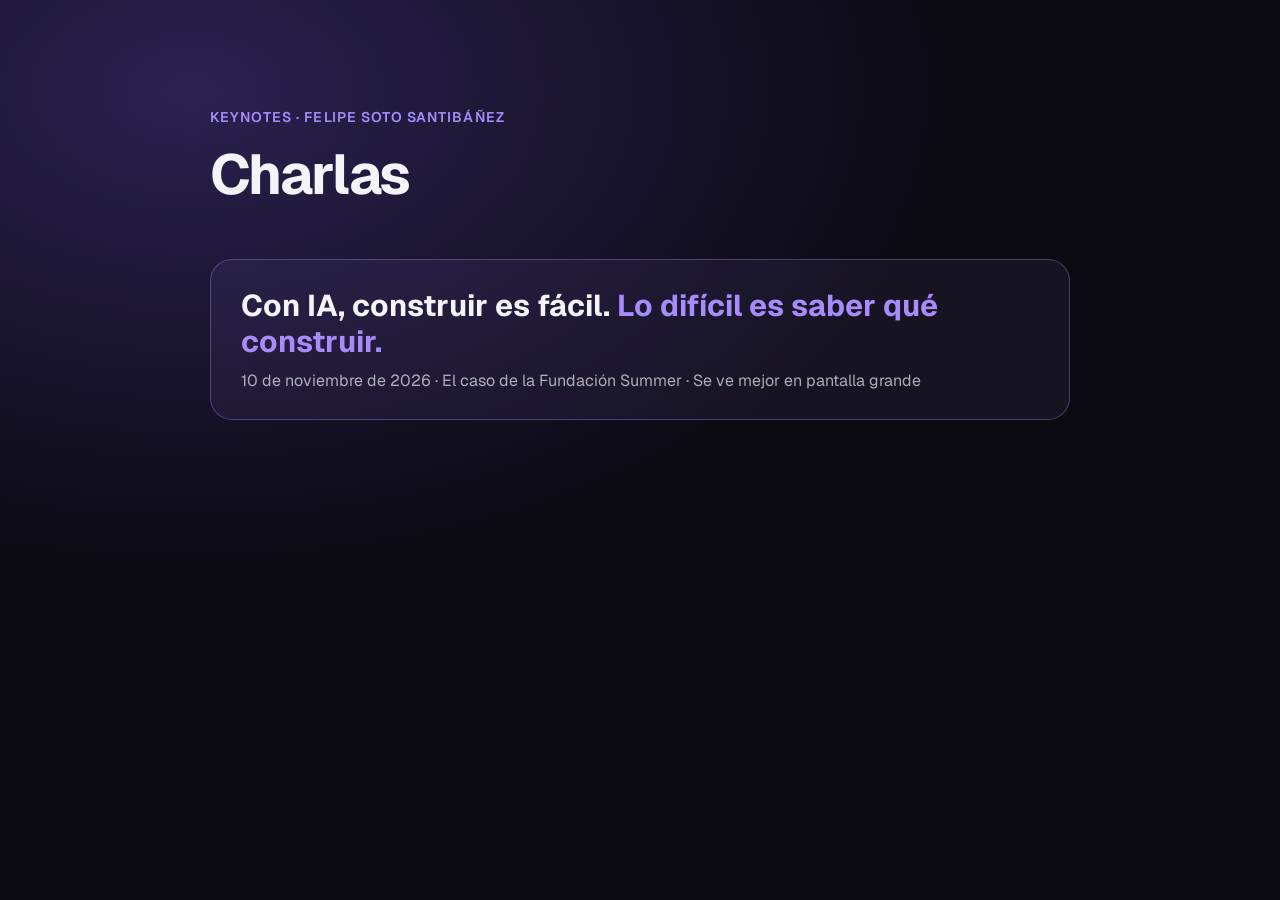
==== publico/index.html @ e046ee0c "Publicar keynote «Con IA, construir es fácil» en GitHub Pages Solo la versión pública del deck (sin " ====
<!doctype html>
<html lang="es"><head><meta charset="utf-8"><meta name="viewport" content="width=device-width, initial-scale=1">
<title>Keynotes · Felipe Soto</title>
<link rel="preconnect" href="https://fonts.googleapis.com"><link rel="preconnect" href="https://fonts.gstatic.com" crossorigin>
<link href="https://fonts.googleapis.com/css2?family=Geist:wght@400;600;700&display=swap" rel="stylesheet">
<style>
:root { --bg: #0b0a12; --ink: #f4f3f7; --muted: rgba(244,243,247,.68); --acc: #a78bfa; }
* { box-sizing: border-box; margin: 0; }
body { background: radial-gradient(1100px 700px at 15% 10%, rgba(124,92,240,.28), transparent 70%), var(--bg); color: var(--ink); font-family: 'Geist', system-ui, sans-serif; min-height: 100vh; padding: 12vh 16px; }
main { max-width: 860px; margin: 0 auto; }
.eti { color: var(--acc); font-weight: 600; letter-spacing: .08em; text-transform: uppercase; font-size: 14px; }
h1 { font-size: clamp(34px, 6vw, 56px); letter-spacing: -.03em; margin: 12px 0 48px; }
a.charla { display: block; padding: 28px 30px; border-radius: 22px; border: 1.5px solid rgba(167,139,250,.35); background: rgba(167,139,250,.07); color: inherit; text-decoration: none; transition: transform .2s, border-color .2s; }
a.charla:hover { transform: translateY(-3px); border-color: var(--acc); }
a.charla b { display: block; font-size: clamp(22px, 3.4vw, 30px); line-height: 1.2; }
a.charla b em { font-style: normal; color: var(--acc); }
a.charla span { display: block; color: var(--muted); margin-top: 10px; font-size: 16px; }
</style></head>
<body><main>
  <div class="eti">Keynotes · Felipe Soto Santibáñez</div>
  <h1>Charlas</h1>
  <a class="charla" href="2026-11-ia-trabajo-real/"><b>Con IA, construir es fácil. <em>Lo difícil es saber qué construir.</em></b><span>10 de noviembre de 2026 · El caso de la Fundación Summer · Se ve mejor en pantalla grande</span></a>
</main></body></html>
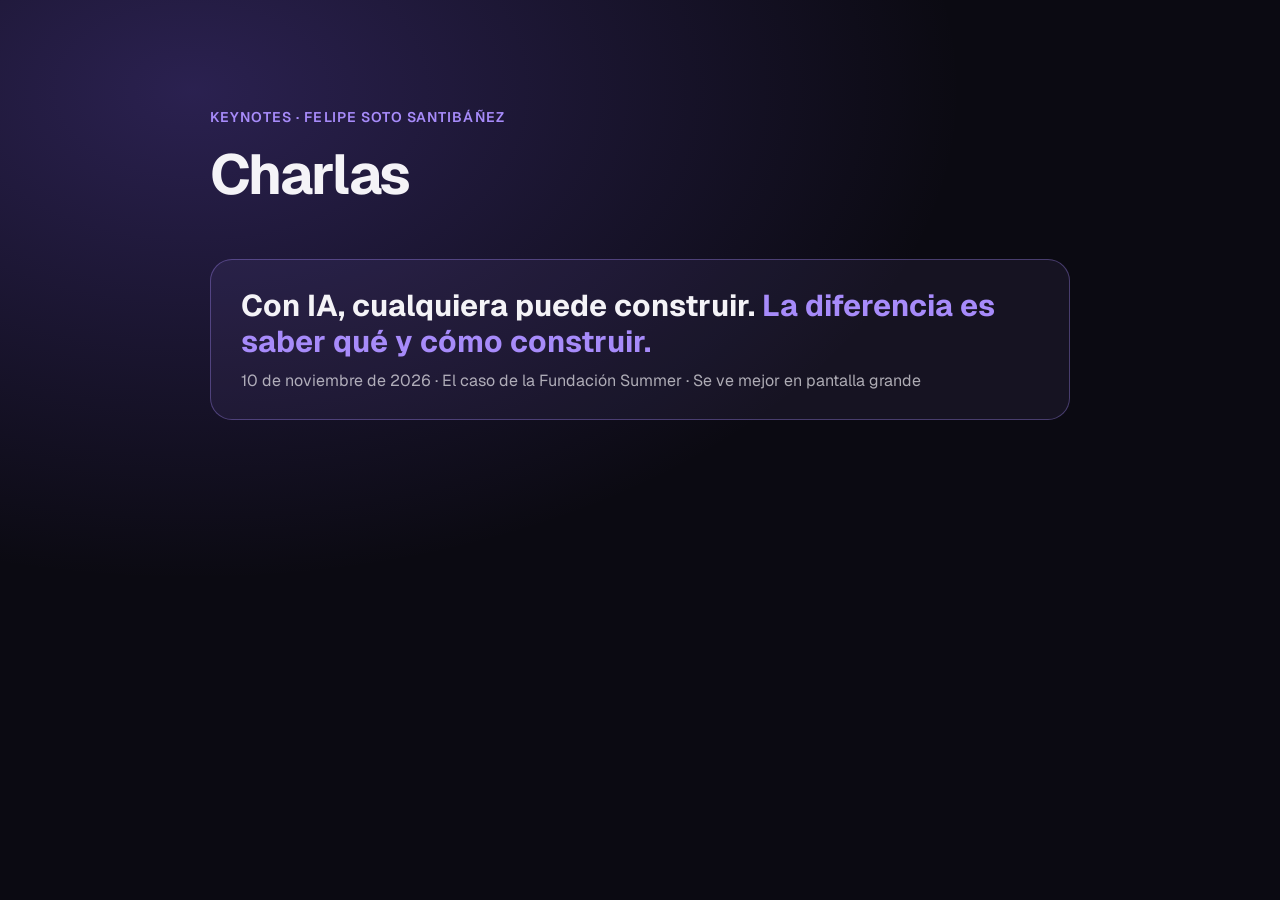
==== commit 11aa6269: "Nuevo título: «La diferencia es saber qué y cómo construir» Co-Authored-By: Claude Opus 5.5 <noreply" ====
--- a/publico/index.html
+++ b/publico/index.html
@@ -19,5 +19,5 @@
 <body><main>
   <div class="eti">Keynotes · Felipe Soto Santibáñez</div>
   <h1>Charlas</h1>
-  <a class="charla" href="2026-11-ia-trabajo-real/"><b>Con IA, construir es fácil. <em>Lo difícil es saber qué construir.</em></b><span>10 de noviembre de 2026 · El caso de la Fundación Summer · Se ve mejor en pantalla grande</span></a>
+  <a class="charla" href="2026-11-ia-trabajo-real/"><b>Con IA, cualquiera puede construir. <em>La diferencia es saber qué y cómo construir.</em></b><span>10 de noviembre de 2026 · El caso de la Fundación Summer · Se ve mejor en pantalla grande</span></a>
 </main></body></html>
